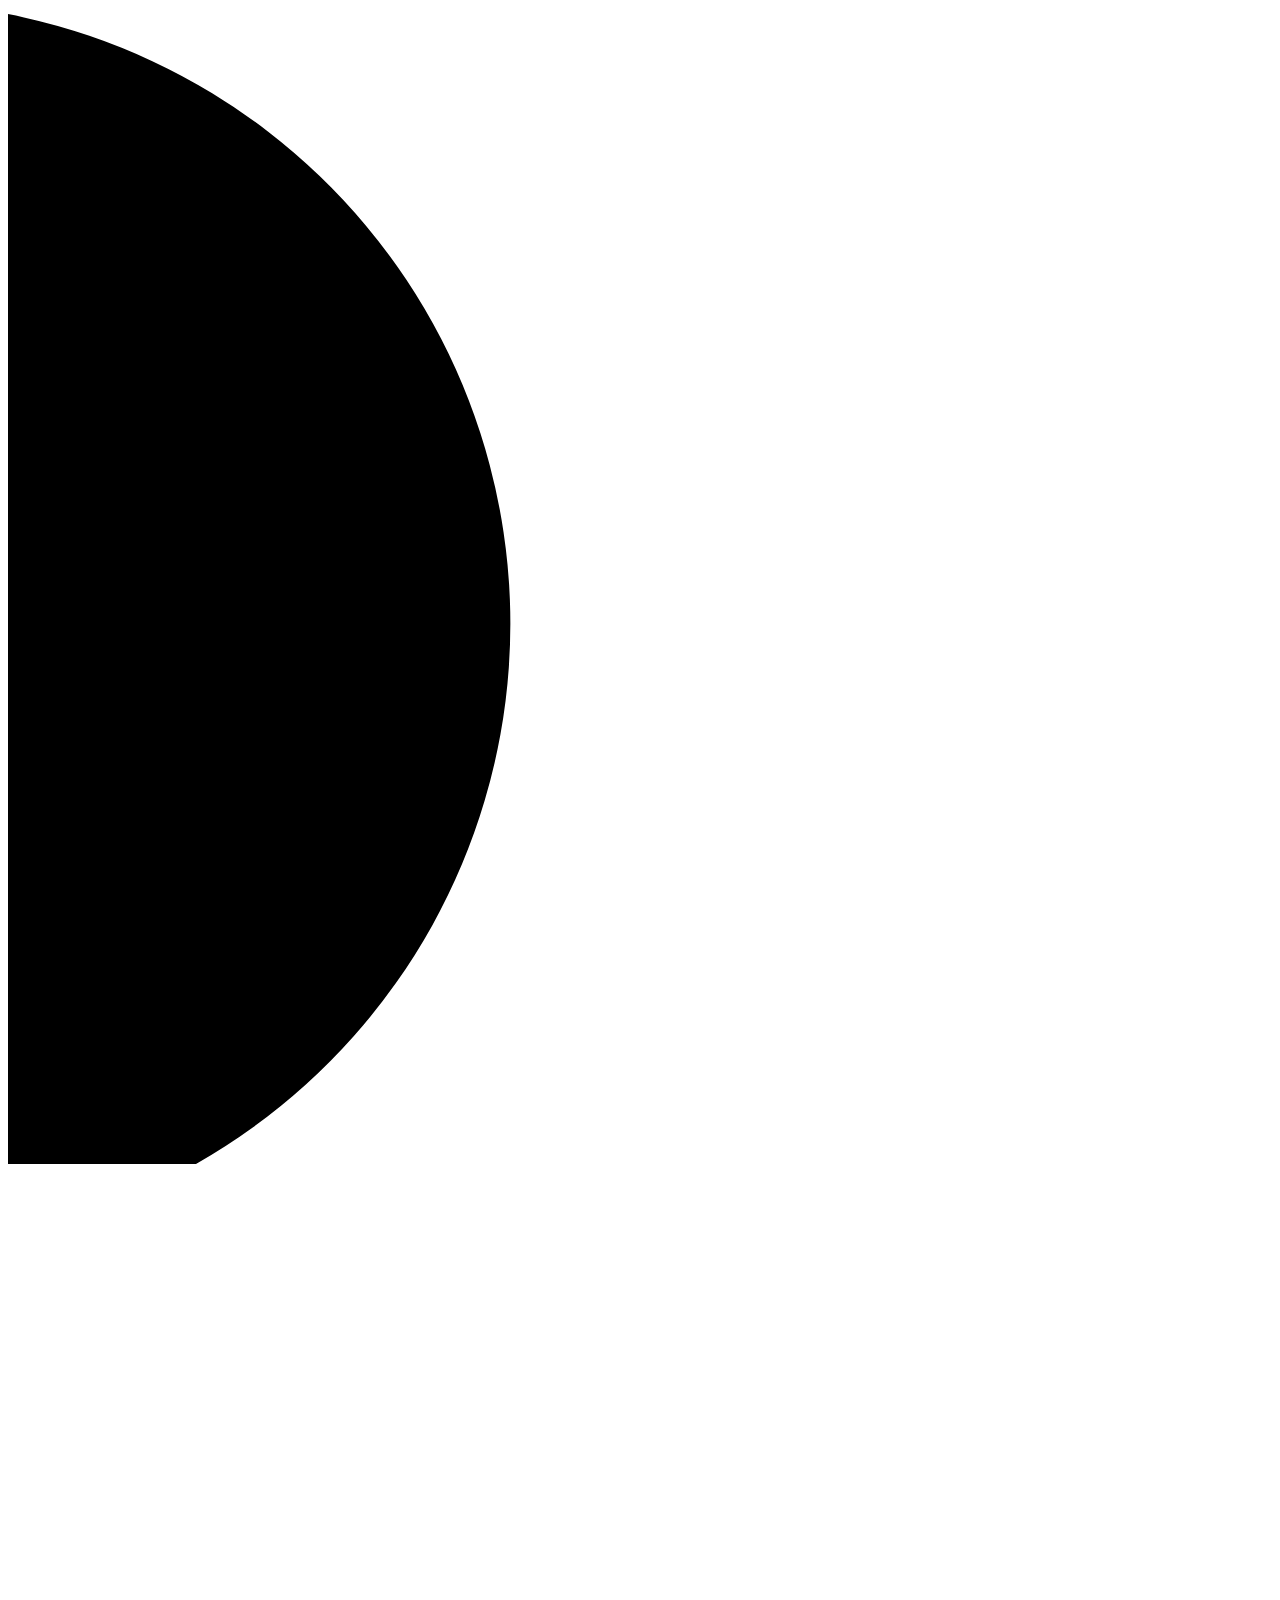
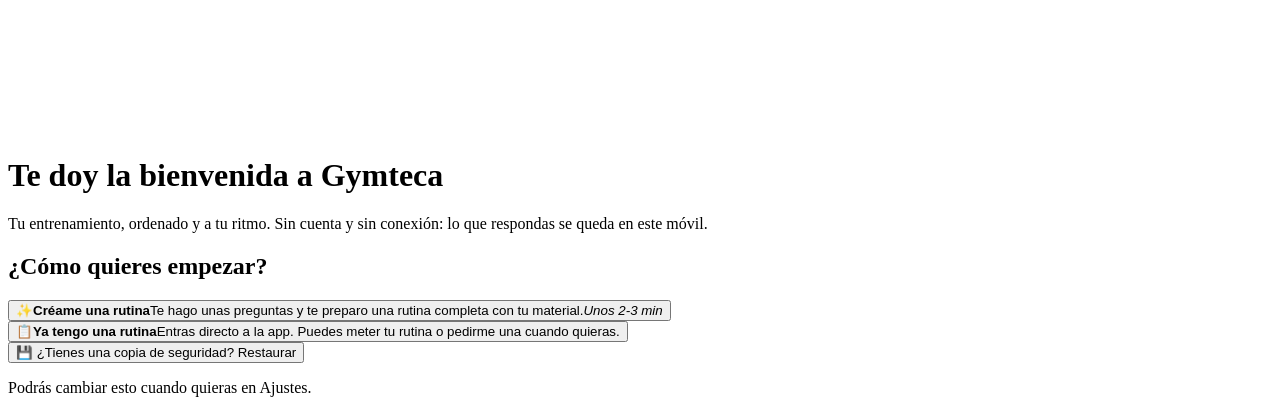
==== src/index.plantilla.html @ cb3d3f67 "Gymteca: código repartido en ficheros con montaje a index.html (R1) El index.html escrito a mano pas" ====
<!DOCTYPE html>
<html lang="es">
<head>
<meta charset="UTF-8"/>
<meta name="viewport" content="width=device-width, initial-scale=1, viewport-fit=cover"/>
<meta name="mobile-web-app-capable" content="yes"/>
<meta name="apple-mobile-web-app-capable" content="yes"/>
<meta name="apple-mobile-web-app-status-bar-style" content="black-translucent"/>
<meta name="apple-mobile-web-app-title" content="Gymteca"/>
<meta name="theme-color" content="#0b1514"/>
<title>Gymteca</title>
<meta name="description" content="Gymteca: apunta tus entrenos de gimnasio serie a serie, descansa con temporizador y deja que el Coach te diga cuándo subir el peso. Gratis y sin registro."/>
<link rel="canonical" href="https://gymteca.app/"/>
<link rel="icon" href="assets/icons/favicon.svg" type="image/svg+xml"/>
<link rel="icon" href="assets/icons/favicon-32.png" sizes="32x32" type="image/png"/>
<link rel="apple-touch-icon" sizes="180x180" href="assets/icons/icono-180.png"/>
<link rel="manifest" href="manifest.webmanifest"/>
<link rel="preload" href="assets/fonts/dm-sans.woff2" as="font" type="font/woff2" crossorigin/>
<style>
<!-- @incluye fuentes -->
</style>
<style>
<!-- @incluye css -->
</style>
</head>
<body>

<div id="onboarding" role="dialog" aria-modal="true" aria-labelledby="ob-h">
  <svg style="display:none" aria-hidden="true"><symbol id="ob-teca-path" viewBox="278 206 468 638"><path d="M336 560V368a112 112 0 0 1 112-112h128a112 112 0 0 1 112 112v192" fill="none" stroke="var(--green)" stroke-width="92" stroke-linecap="round"/><path d="M398.4 840a230 230 0 1 1 227.2 0z" fill="var(--green)"/><g fill="none" stroke="var(--bg)" stroke-linecap="round" stroke-linejoin="round"><circle cx="436" cy="648" r="34" fill="var(--bg)" stroke="none"/><path d="M554 658q34-46 68 0" stroke-width="28"/><path d="M442 728q70 66 140 0" stroke-width="30"/></g></symbol></svg>
  <div id="ob-live" class="sr-only" aria-live="polite"></div>
  <div id="ob-root"><div class="ob-body" data-scr="ob-hola">
    <svg class="ob-teca" viewBox="278 206 468 638" aria-hidden="true"><use href="#ob-teca-path"/></svg>
    <h1 class="ob-title" id="ob-h" tabindex="-1">Te doy la bienvenida a Gymteca</h1>
    <p class="ob-sub">Tu entrenamiento, ordenado y a tu ritmo. Sin cuenta y sin conexión: lo que respondas se queda en este móvil.</p>
    <h2 class="ob-q">¿Cómo quieres empezar?</h2>
    <div class="ob-acts">
      <button type="button" class="ob-card" onclick="obStart('gen')"><span class="ob-ci" aria-hidden="true">✨</span><span class="ob-ct"><b>Créame una rutina</b><span>Te hago unas preguntas y te preparo una rutina completa con tu material.</span><em class="ob-tag">Unos 2-3 min</em></span></button>
      <button type="button" class="ob-card" onclick="obStart('own')"><span class="ob-ci" aria-hidden="true">📋</span><span class="ob-ct"><b>Ya tengo una rutina</b><span>Entras directo a la app. Puedes meter tu rutina o pedirme una cuando quieras.</span></span></button>
    </div>
    <button type="button" class="ob-link" onclick="obRestore()">💾 ¿Tienes una copia de seguridad? Restaurar</button>
    <p class="ob-foot">Podrás cambiar esto cuando quieras en Ajustes.</p>
  </div></div>
</div>
<div id="ob-sheet-root"></div>

<div id="app" style="display:none">
  <!-- (15) Aviso de versión nueva: arriba y en el flujo (empuja la pantalla, no tapa nada) -->
  <div id="swup" role="region" aria-label="Actualización" hidden><span class="swup-t">Nueva versión disponible</span><button type="button" class="swup-go" onclick="swUpdateApply()">Actualizar</button><button type="button" class="swup-x" onclick="swUpdateLater()" aria-label="Ahora no (se pondrá al día la próxima vez)">✕</button></div>
  <div id="screen"></div>
  <nav class="botbar coach-enabled">
    <button class="bb on" id="nb-dash" onclick="go('dash')">
      <svg viewBox="0 0 24 24" fill="none" stroke="currentColor"><rect x="3" y="3" width="7" height="7" rx="1.5"/><rect x="14" y="3" width="7" height="7" rx="1.5"/><rect x="3" y="14" width="7" height="7" rx="1.5"/><rect x="14" y="14" width="7" height="7" rx="1.5"/></svg>
      Inicio<div class="bb-dot"></div>
    </button>
    <button class="bb" id="nb-workout" onclick="go('workout')">
      <svg viewBox="0 0 24 24" fill="none" stroke="currentColor"><path d="M6 4v16M18 4v16M3 8h4M17 8h4M3 16h4M17 16h4"/></svg>
      Entreno<div class="bb-dot"></div>
    </button>
    <button class="bb" id="nb-coach" onclick="go('coach')">
      <svg viewBox="0 0 24 24" fill="none" stroke="currentColor"><circle cx="12" cy="12" r="9"/><path d="M12 7v5l3 2"/><circle cx="12" cy="12" r="1.5" fill="currentColor"/></svg>
      Coach<div class="bb-dot"></div>
    </button>
    <button class="bb" id="nb-prog" onclick="go('prog')">
      <svg viewBox="0 0 24 24" fill="none" stroke="currentColor"><polyline points="22,12 18,12 15,21 9,3 6,12 2,12"/></svg>
      Progreso<div class="bb-dot"></div>
    </button>
  </nav>
  <!-- (08) Tocar la barra (fuera de sus botones) abre el modo descanso a pantalla completa; el RPE de la serie va en
       la propia barra (#rt-rpe, 3 chips) y se puede cambiar mientras dura el descanso -->
  <div id="rest-timer" role="timer" aria-live="off" onclick="rtBarTap(event)">
    <button type="button" class="rt-ring" id="rt-open" onclick="RF.openFull()" aria-label="Ver el descanso a pantalla completa">
      <svg viewBox="0 0 48 48" aria-hidden="true"><circle class="rt-ring-bg" cx="24" cy="24" r="20"/><circle class="rt-ring-fg" id="rt-arc" cx="24" cy="24" r="20"/></svg>
      <span class="rt-ring-num" id="rt-num">1:30</span>
      <span class="rt-exp" aria-hidden="true"><svg viewBox="0 0 12 12"><path d="M7 1h4v4M5 11H1V7M11 1 7.2 4.8M1 11l3.8-3.8"/></svg></span>
    </button>
    <div class="rt-info">
      <div class="rt-top"><div class="rt-label" id="rt-label">Descanso</div><span class="rt-q" id="rt-q"></span></div>
      <div class="rt-msg" id="rt-msg">Recuperando…</div>
      <div class="rt-rpe" id="rt-rpe" role="group" aria-label="¿Qué tal la serie?"></div>
    </div>
    <button class="rt-btn" id="rt-skip" onclick="RT.skip()" aria-label="Saltar el descanso">Saltar</button>
  </div>
  <div id="nextbar" role="region" aria-label="Siguiente serie"></div>
</div>

<div id="toast" role="status" aria-live="polite" aria-atomic="true"></div>
<div id="swup-live" class="sr-only" aria-live="polite"></div>
<div id="cmodal-root"></div>
<div id="settings-root"></div>
<div id="wmodal-root"></div>
<div id="hist-root"></div>
<div id="wdetail-root"></div>
<div id="mmap-root"></div>
<div id="summary-root"></div>
<div id="restfull-root"></div>
<div id="wrapped-root"></div>
<div id="mat-root"></div>

<!-- GYM-ANIM:BEGIN -->
<script>
<!-- @incluye anim -->
</script>
<!-- GYM-ANIM:END -->
<!-- GYM-GEN:START -->
<script>
<!-- @incluye gen -->
</script>
<!-- GYM-GEN:END -->
<script>
<!-- @incluye app -->
</script>
</body>
</html>
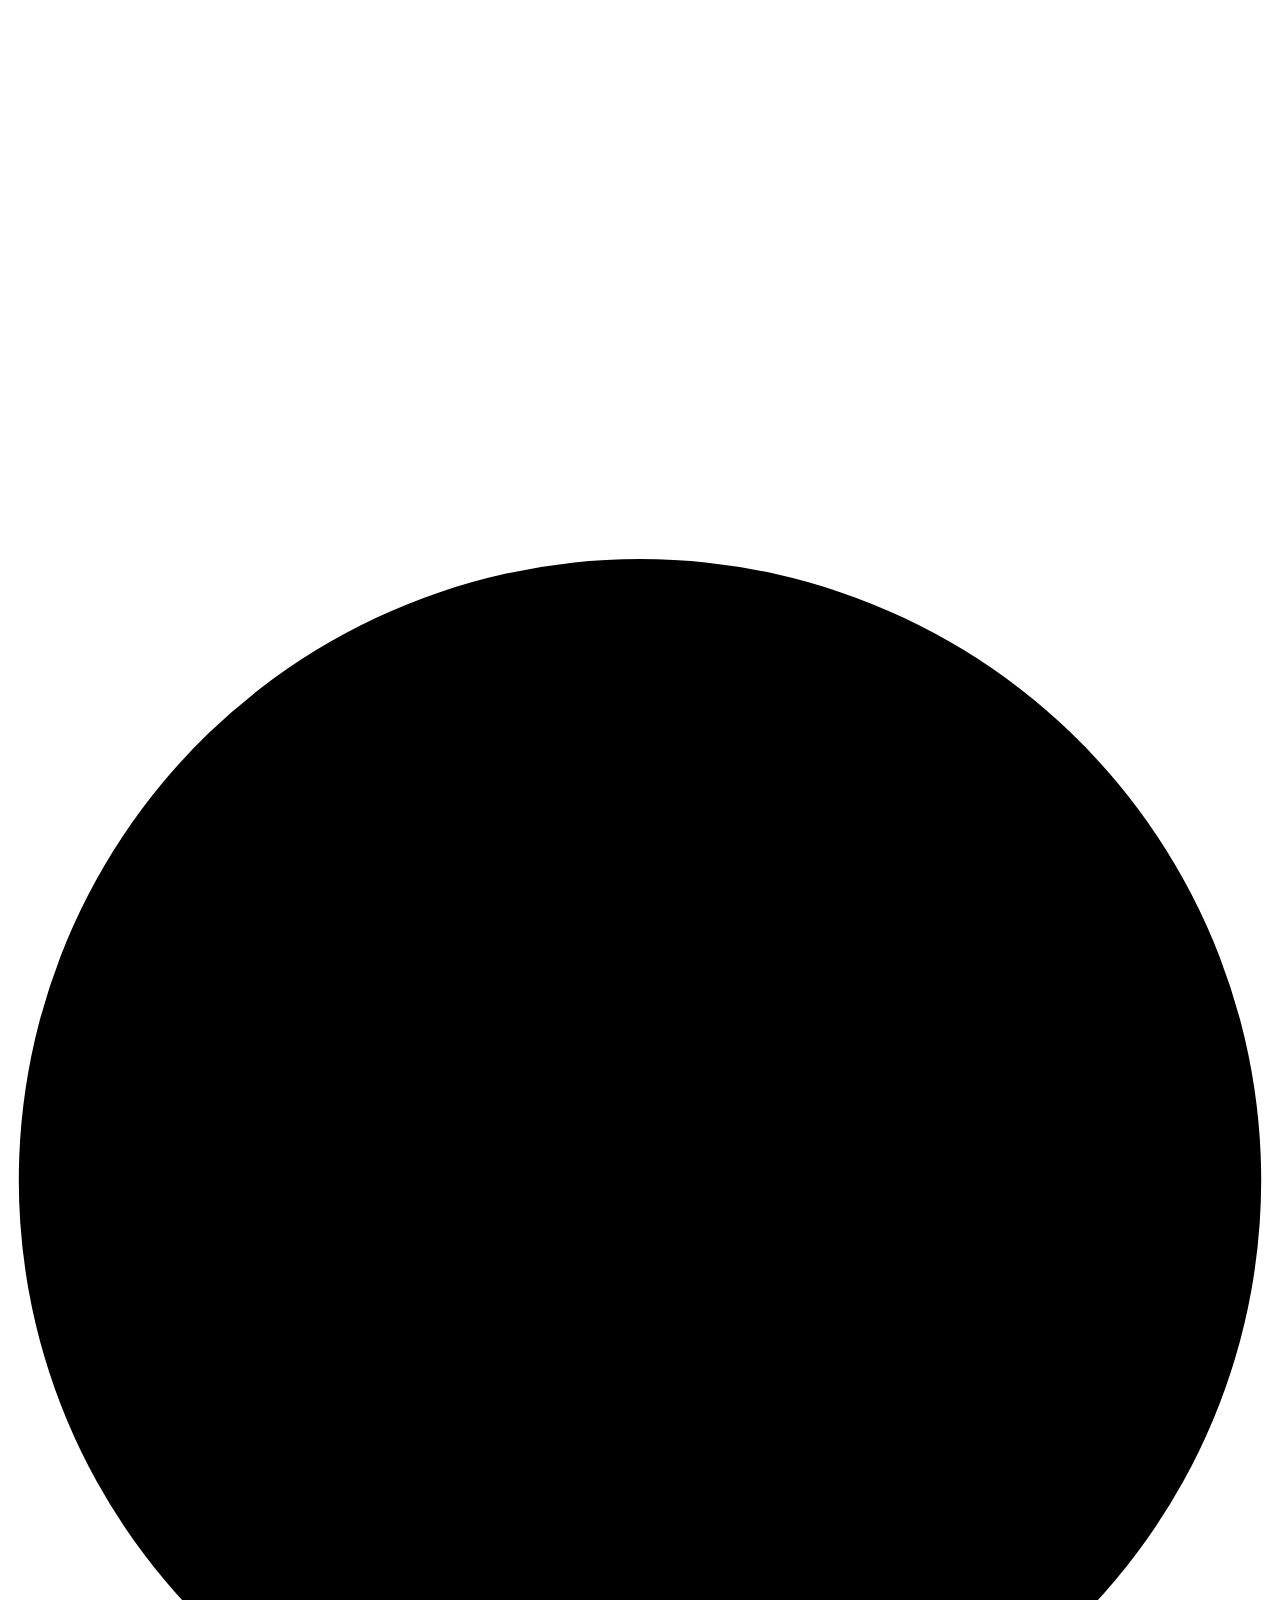
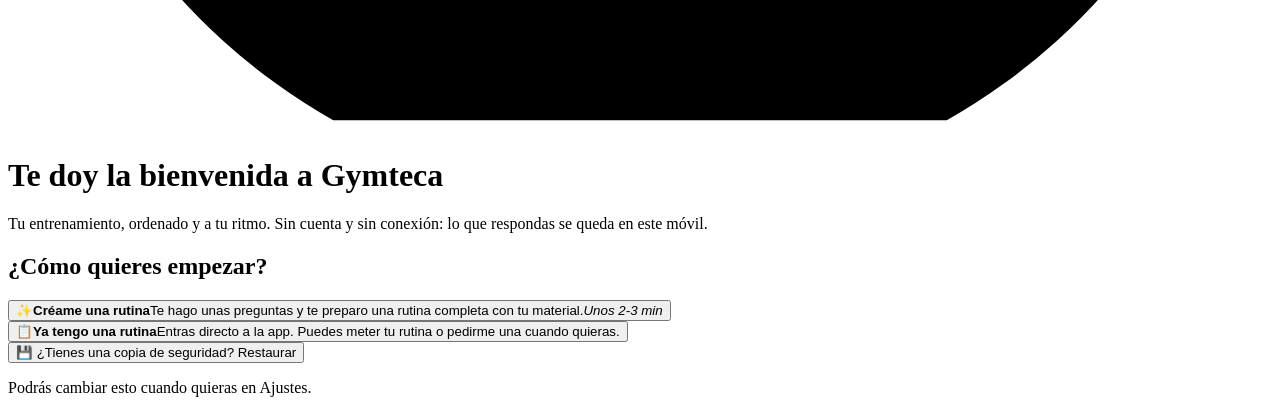
==== commit 6249bba1: "Gymteca: cinco arreglos de interfaz: logo, campo de peso, navegación en iPhone, avisos y texto del a" ====
--- a/src/index.plantilla.html
+++ b/src/index.plantilla.html
@@ -29,7 +29,7 @@
   <svg style="display:none" aria-hidden="true"><symbol id="ob-teca-path" viewBox="278 206 468 638"><path d="M336 560V368a112 112 0 0 1 112-112h128a112 112 0 0 1 112 112v192" fill="none" stroke="var(--green)" stroke-width="92" stroke-linecap="round"/><path d="M398.4 840a230 230 0 1 1 227.2 0z" fill="var(--green)"/><g fill="none" stroke="var(--bg)" stroke-linecap="round" stroke-linejoin="round"><circle cx="436" cy="648" r="34" fill="var(--bg)" stroke="none"/><path d="M554 658q34-46 68 0" stroke-width="28"/><path d="M442 728q70 66 140 0" stroke-width="30"/></g></symbol></svg>
   <div id="ob-live" class="sr-only" aria-live="polite"></div>
   <div id="ob-root"><div class="ob-body" data-scr="ob-hola">
-    <svg class="ob-teca" viewBox="278 206 468 638" aria-hidden="true"><use href="#ob-teca-path"/></svg>
+    <svg class="ob-teca" viewBox="0 0 468 638" aria-hidden="true"><use href="#ob-teca-path"/></svg>
     <h1 class="ob-title" id="ob-h" tabindex="-1">Te doy la bienvenida a Gymteca</h1>
     <p class="ob-sub">Tu entrenamiento, ordenado y a tu ritmo. Sin cuenta y sin conexión: lo que respondas se queda en este móvil.</p>
     <h2 class="ob-q">¿Cómo quieres empezar?</h2>
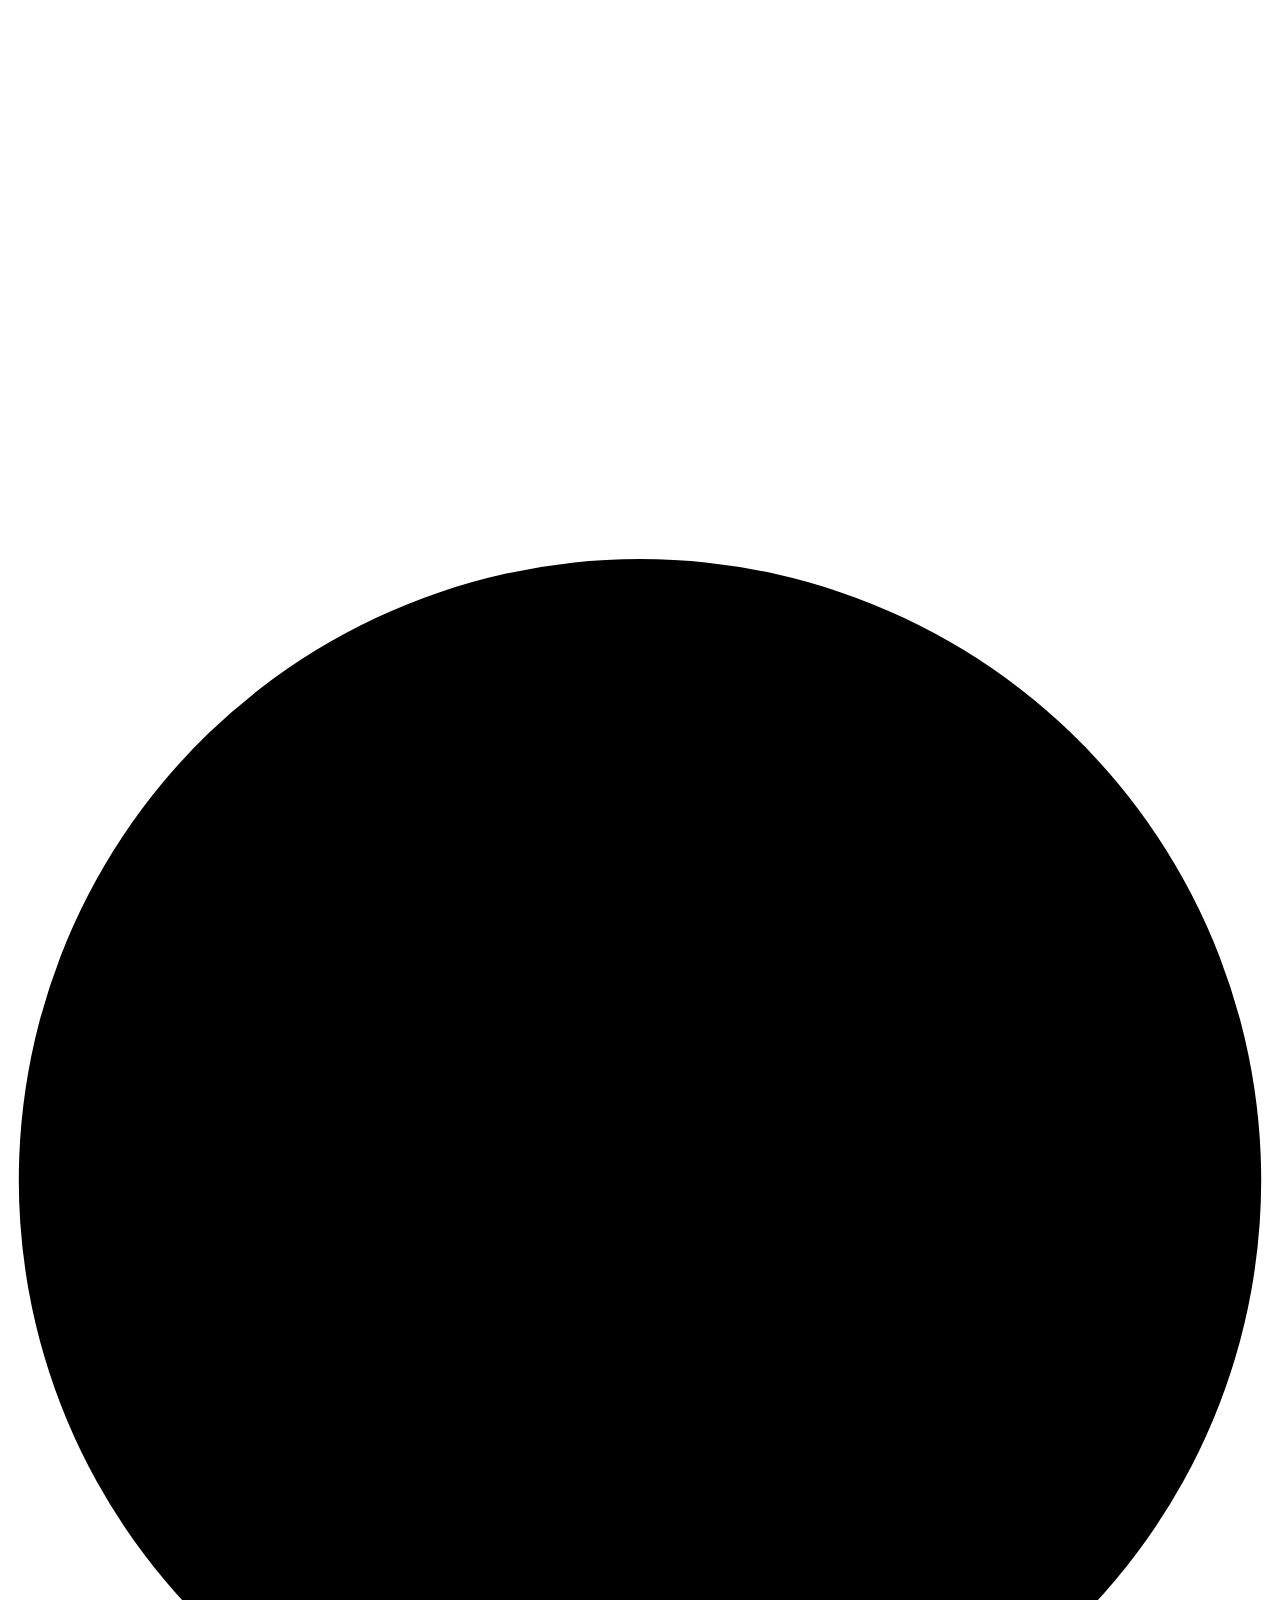
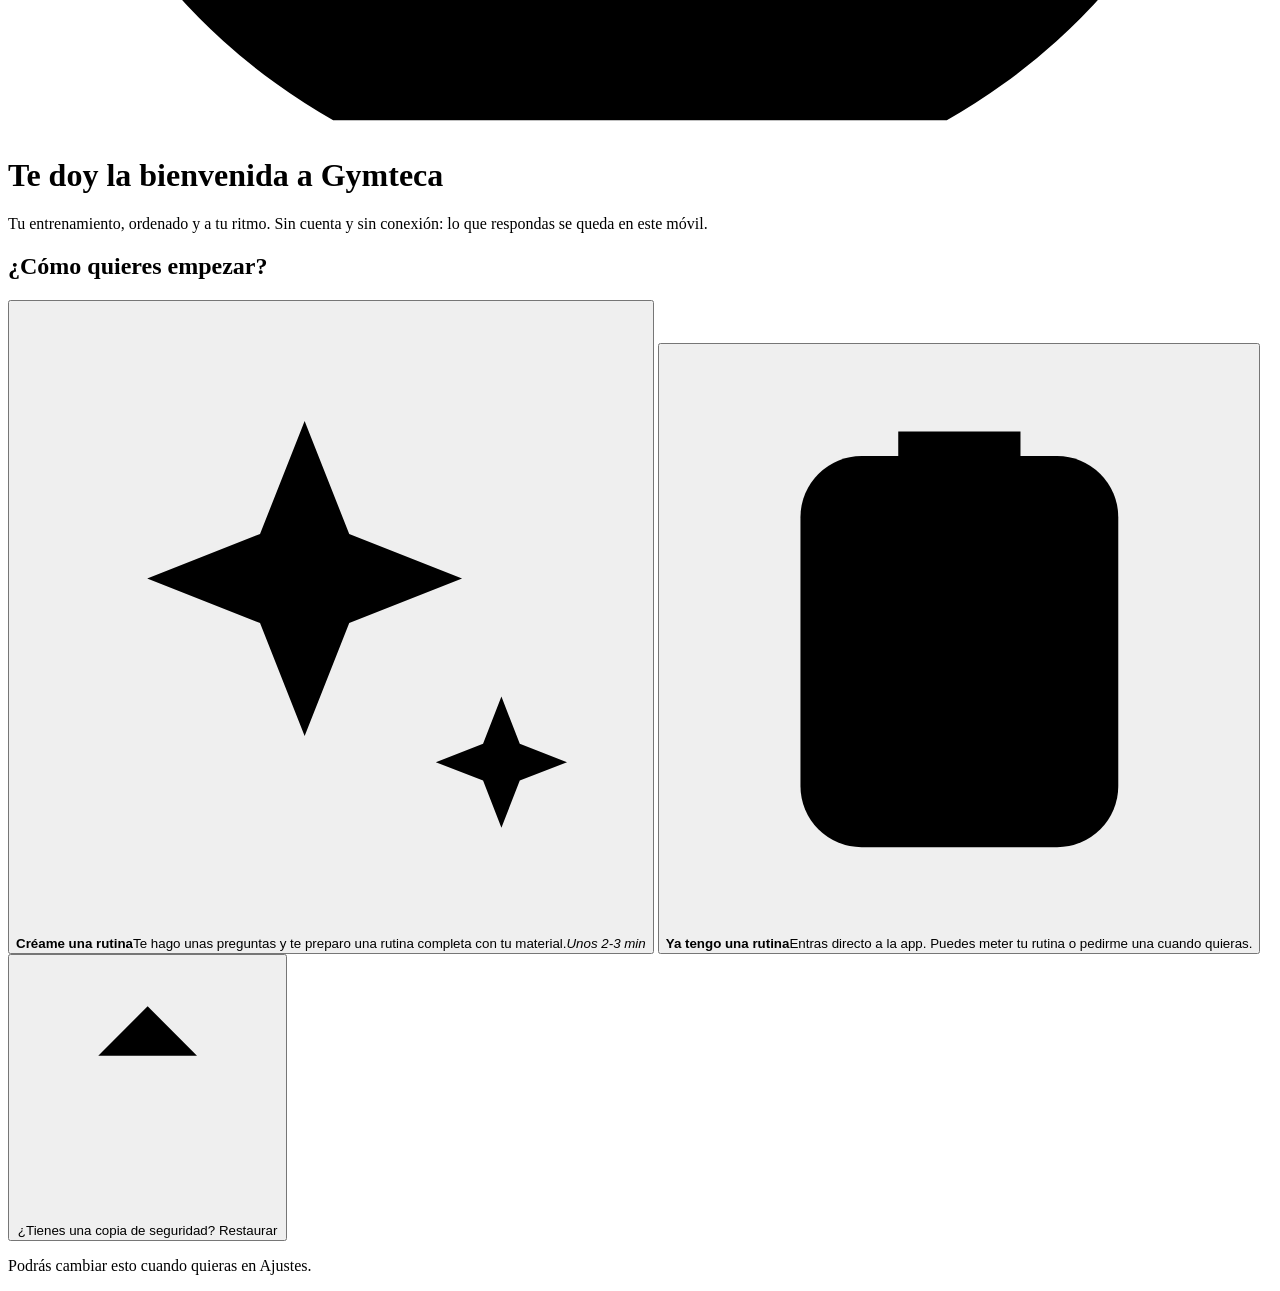
==== commit 8488e9f7: "Gymteca: iconos de línea en todo el onboarding, en «Mi material» y en el selector, en lugar de emoji" ====
--- a/src/index.plantilla.html
+++ b/src/index.plantilla.html
@@ -34,10 +34,10 @@
     <p class="ob-sub">Tu entrenamiento, ordenado y a tu ritmo. Sin cuenta y sin conexión: lo que respondas se queda en este móvil.</p>
     <h2 class="ob-q">¿Cómo quieres empezar?</h2>
     <div class="ob-acts">
-      <button type="button" class="ob-card" onclick="obStart('gen')"><span class="ob-ci" aria-hidden="true">✨</span><span class="ob-ct"><b>Créame una rutina</b><span>Te hago unas preguntas y te preparo una rutina completa con tu material.</span><em class="ob-tag">Unos 2-3 min</em></span></button>
-      <button type="button" class="ob-card" onclick="obStart('own')"><span class="ob-ci" aria-hidden="true">📋</span><span class="ob-ct"><b>Ya tengo una rutina</b><span>Entras directo a la app. Puedes meter tu rutina o pedirme una cuando quieras.</span></span></button>
+      <button type="button" class="ob-card" onclick="obStart('gen')"><span class="ob-ci" aria-hidden="true"><svg class="ic ic-sparkles" viewBox="0 0 24 24" aria-hidden="true" focusable="false"><path d="m11 4.5 1.7 4.3 4.3 1.7-4.3 1.7-1.7 4.3-1.7-4.3L5 10.5l4.3-1.7z"/><path d="m18.5 15 .7 1.8 1.8.7-1.8.7-.7 1.8-.7-1.8-1.8-.7 1.8-.7z"/></svg></span><span class="ob-ct"><b>Créame una rutina</b><span>Te hago unas preguntas y te preparo una rutina completa con tu material.</span><em class="ob-tag">Unos 2-3 min</em></span></button>
+      <button type="button" class="ob-card" onclick="obStart('own')"><span class="ob-ci" aria-hidden="true"><svg class="ic ic-clipboard" viewBox="0 0 24 24" aria-hidden="true" focusable="false"><rect x="5.5" y="4.5" width="13" height="16" rx="2.5"/><path d="M9.5 4.5v-1h5v1M9 10h6M9 13.5h6M9 17h3.5"/></svg></span><span class="ob-ct"><b>Ya tengo una rutina</b><span>Entras directo a la app. Puedes meter tu rutina o pedirme una cuando quieras.</span></span></button>
     </div>
-    <button type="button" class="ob-link" onclick="obRestore()">💾 ¿Tienes una copia de seguridad? Restaurar</button>
+    <button type="button" class="ob-link" onclick="obRestore()"><svg class="ic ic-upload" viewBox="0 0 24 24" aria-hidden="true" focusable="false"><path d="M12 15.5V4.5M7.5 9 12 4.5 16.5 9M5 19.5h14"/></svg> ¿Tienes una copia de seguridad? Restaurar</button>
     <p class="ob-foot">Podrás cambiar esto cuando quieras en Ajustes.</p>
   </div></div>
 </div>
@@ -48,27 +48,27 @@
   <div id="swup" role="region" aria-label="Actualización" hidden><span class="swup-t">Nueva versión disponible</span><button type="button" class="swup-go" onclick="swUpdateApply()">Actualizar</button><button type="button" class="swup-x" onclick="swUpdateLater()" aria-label="Ahora no (se pondrá al día la próxima vez)">✕</button></div>
   <div id="screen"></div>
   <nav class="botbar coach-enabled">
-    <button class="bb on" id="nb-dash" onclick="go('dash')">
-      <svg viewBox="0 0 24 24" fill="none" stroke="currentColor"><rect x="3" y="3" width="7" height="7" rx="1.5"/><rect x="14" y="3" width="7" height="7" rx="1.5"/><rect x="3" y="14" width="7" height="7" rx="1.5"/><rect x="14" y="14" width="7" height="7" rx="1.5"/></svg>
-      Inicio<div class="bb-dot"></div>
+    <button class="bb on" id="nb-dash" aria-current="page" onclick="go('dash')">
+      <svg viewBox="0 0 24 24" fill="none" stroke="currentColor" aria-hidden="true"><path d="M4 10.5 12 4l8 6.5"/><path d="M6 9.5v10h4.2V14h3.6v5.5H18v-10"/></svg>
+      Inicio
     </button>
     <button class="bb" id="nb-workout" onclick="go('workout')">
-      <svg viewBox="0 0 24 24" fill="none" stroke="currentColor"><path d="M6 4v16M18 4v16M3 8h4M17 8h4M3 16h4M17 16h4"/></svg>
-      Entreno<div class="bb-dot"></div>
+      <svg viewBox="0 0 24 24" fill="none" stroke="currentColor" aria-hidden="true"><path d="M6.5 6v12M17.5 6v12M3.5 9v6M20.5 9v6M6.5 12h11"/></svg>
+      Entreno
     </button>
     <button class="bb" id="nb-coach" onclick="go('coach')">
-      <svg viewBox="0 0 24 24" fill="none" stroke="currentColor"><circle cx="12" cy="12" r="9"/><path d="M12 7v5l3 2"/><circle cx="12" cy="12" r="1.5" fill="currentColor"/></svg>
-      Coach<div class="bb-dot"></div>
+      <svg viewBox="0 0 24 24" fill="none" stroke="currentColor" aria-hidden="true"><circle cx="12" cy="12" r="8.5"/><path d="m15.3 8.7-1.9 4.7-4.7 1.9 1.9-4.7z"/></svg>
+      Coach
     </button>
     <button class="bb" id="nb-prog" onclick="go('prog')">
-      <svg viewBox="0 0 24 24" fill="none" stroke="currentColor"><polyline points="22,12 18,12 15,21 9,3 6,12 2,12"/></svg>
-      Progreso<div class="bb-dot"></div>
+      <svg viewBox="0 0 24 24" fill="none" stroke="currentColor" aria-hidden="true"><path d="m4 17.5 5-5 3.5 3.5 7.5-8"/><path d="M15 8h5v5"/></svg>
+      Progreso
     </button>
   </nav>
   <!-- (08) Tocar la barra (fuera de sus botones) abre el modo descanso a pantalla completa; el RPE de la serie va en
        la propia barra (#rt-rpe, 3 chips) y se puede cambiar mientras dura el descanso -->
   <div id="rest-timer" role="timer" aria-live="off" onclick="rtBarTap(event)">
-    <button type="button" class="rt-ring" id="rt-open" onclick="RF.openFull()" aria-label="Ver el descanso a pantalla completa">
+    <button type="button" class="rt-ring" id="rt-open" onclick="rtRingTap()" aria-label="Ver el descanso a pantalla completa (ahí puedes saltarlo)">
       <svg viewBox="0 0 48 48" aria-hidden="true"><circle class="rt-ring-bg" cx="24" cy="24" r="20"/><circle class="rt-ring-fg" id="rt-arc" cx="24" cy="24" r="20"/></svg>
       <span class="rt-ring-num" id="rt-num">1:30</span>
       <span class="rt-exp" aria-hidden="true"><svg viewBox="0 0 12 12"><path d="M7 1h4v4M5 11H1V7M11 1 7.2 4.8M1 11l3.8-3.8"/></svg></span>
@@ -87,6 +87,7 @@
 <div id="swup-live" class="sr-only" aria-live="polite"></div>
 <div id="cmodal-root"></div>
 <div id="settings-root"></div>
+<div id="ls-root"></div>
 <div id="wmodal-root"></div>
 <div id="hist-root"></div>
 <div id="wdetail-root"></div>
